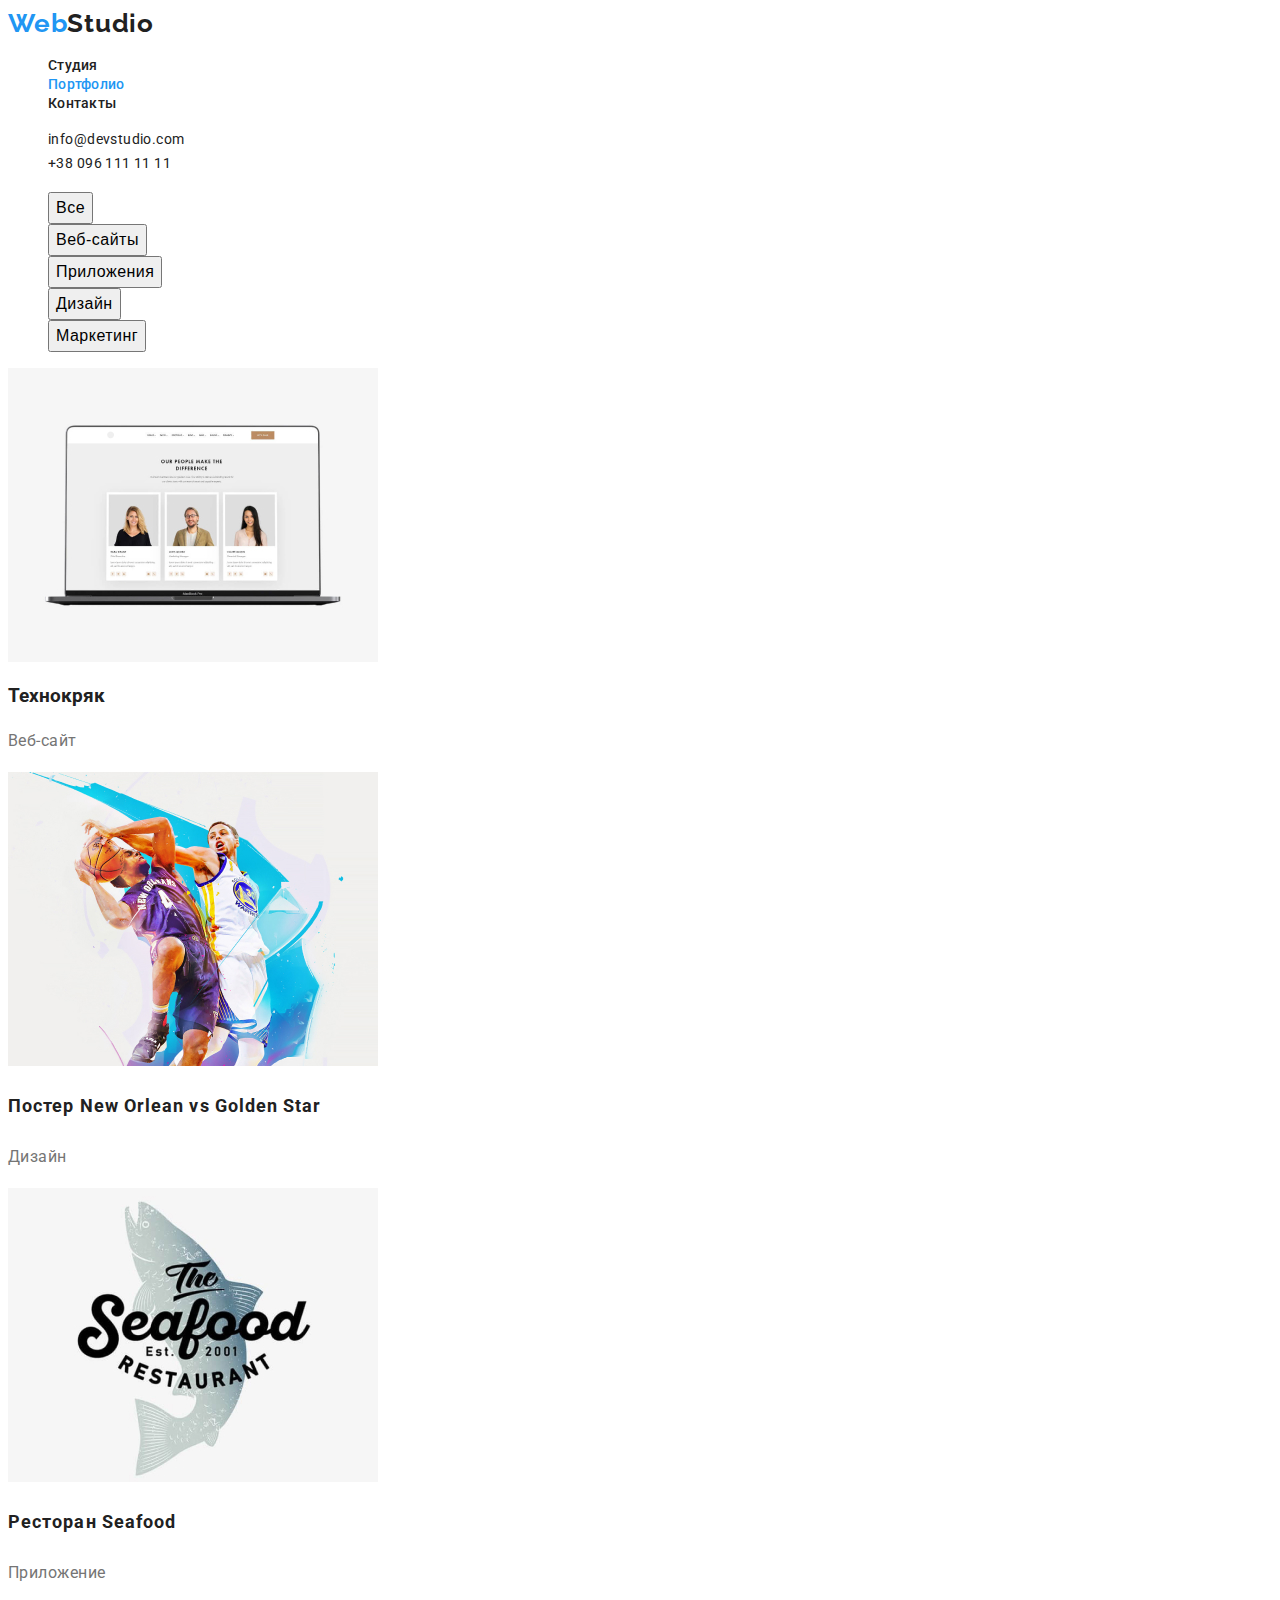
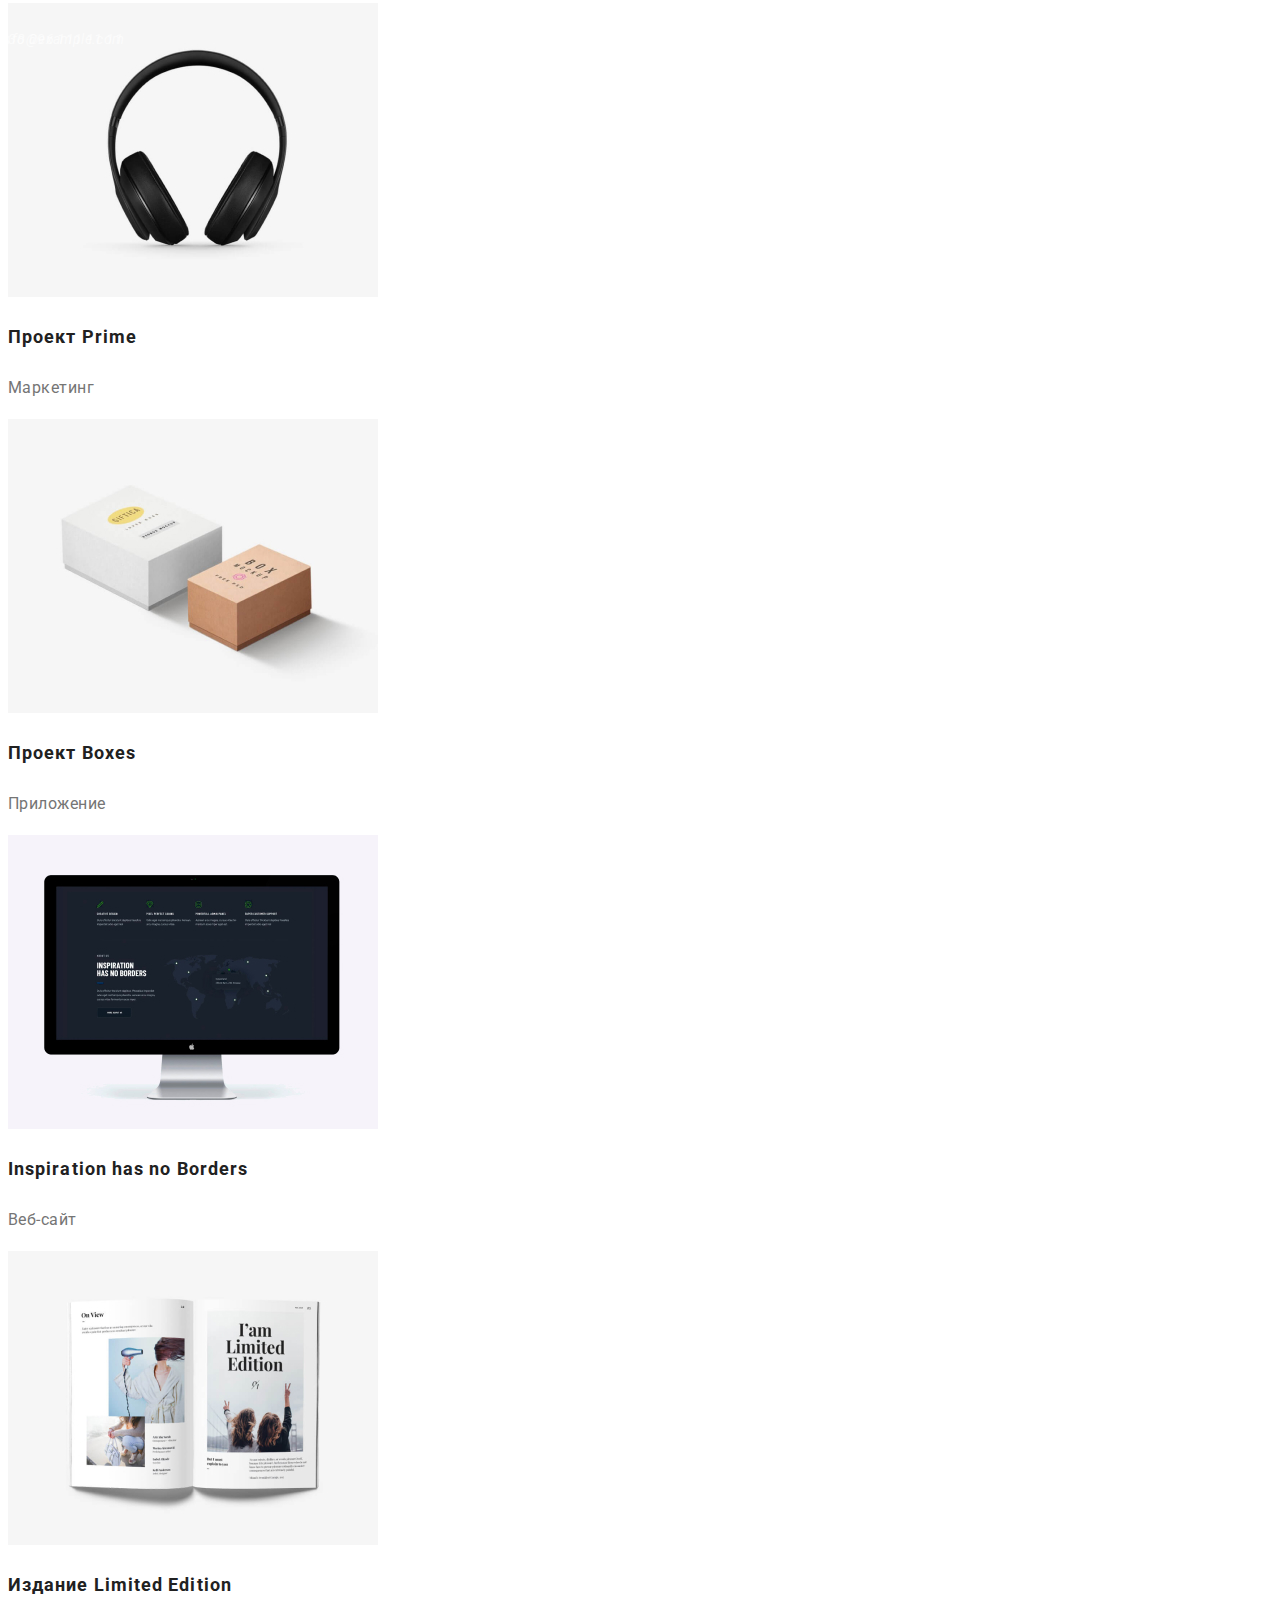
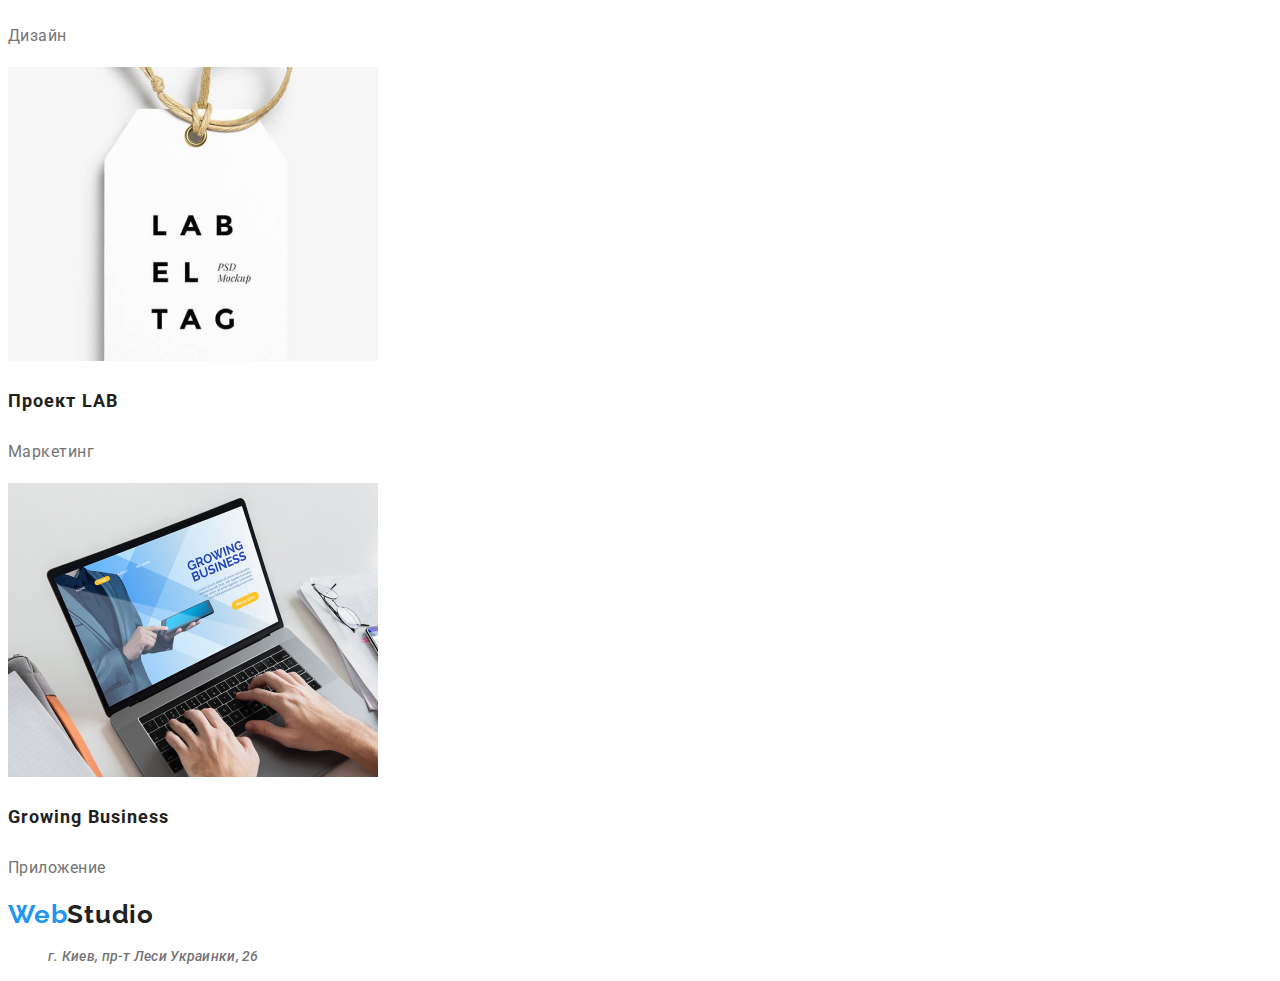
==== portfolio.html @ f572d0d4 "dz2 g1" ====
<!DOCTYPE html>
<html lang="ru">

<head>
    <meta charset="UTF-8">
    <meta http-equiv="X-UA-Compatible" content="IE=edge">
    <meta name="viewport" content="width=device-width, initial-scale=1.0">
    <title>WebStudio</title>
    <link rel="preconnect" href="https://fonts.gstatic.com">
    <link href="https://fonts.googleapis.com/css2?family=Raleway:wght@400;500;600;700&family=Roboto:wght@400;700&display=swap" rel="stylesheet">
    <link rel="stylesheet" href="./css/styles.css">
    <link rel="stylesheet" href="./css/portfolio.css">

</head>

<body>
    <!-- HEADER -->
    <header class="header">
        <nav class="navigation">
            <a class="logo link" href="./"> <span class="logo-span">Web</span>Studio</a>
        
            <ul class="menu list">
                <li class="menu-item">
                    <a class="menu-link link " href="./index.html">Студия</a>
                </li>
                <li class="menu-item">
                    <a class="menu-link link current" href="./portfolio.html">Портфолио</a>
                </li>
                <li class="menu-item">
                    <a class="menu-link link" href="#contact">Контакты</a>
                </li>
            </ul>
        </nav>
        
    <ul class="list">
        <li class="">
            <a class="mail-link link" href="mailto:info@devstudio.com">info@devstudio.com</a>
        </li>
        <li class="">
            <a class="tel-link link" href="tell:+380961111111">+38 096 111 11 11</a>
        </li>
    </ul>
    </header>

    <section>
        <div>
            <ul class="portfolio-btn-list list">
                <li class="portfolio-btn-item"><button class="portfolio-btn btn" type="button">Все</button></li>
                <li class="portfolio-btn-item"><button class="portfolio-btn btn" type="button">Веб-сайты</button></li>
                <li class="portfolio-btn-item"><button class="portfolio-btn btn" type="button">Приложения</button></li>
                <li class="portfolio-btn-item"><button class="portfolio-btn btn" type="button">Дизайн</button></li>
                <li class="portfolio-btn-item"><button class="portfolio-btn btn" type="button">Маркетинг</button></li>
            </ul>
        </div>
        <div>
            <div>
                <img src="./images/portfolio/img.jpg" alt="Веб-сайт Технокряк">
                <h3>Технокряк</h3>
                <p class="portfolio-image-decription">Веб-сайт</p>
            </div>
            <div>
                <img src="./images/portfolio/img(1).jpg" alt="Постер New Orlean vs Golden Star" height="294" width="370">
                <h3 class="portfolio-imeg-title" lang="en">Постер New Orlean vs Golden Star</h3>
                <p class="portfolio-image-decription">Дизайн</p>
            </div>
            <div>
                <img src="./images/portfolio/img(2).jpg" alt="Приложение Ресторан Seafood" height="294" width="370">
                <h3 class="portfolio-imeg-title">Ресторан Seafood</h3>
                <p class="portfolio-image-decription">Приложение</p>
            </div>
            <div>
                <img src="./images/portfolio/img(3).jpg" alt="Проект Prime" height="294" width="370">
                <h3 class="portfolio-imeg-title">Проект Prime</h3>
                <p class="portfolio-image-decription">Маркетинг</p>
            </div>
            <div>
                <img src="./images/portfolio/img(4).jpg" alt="Приложение Проект Boxes" height="294" width="370">
                <h3 class="portfolio-imeg-title">Проект Boxes</h3>
                <p class="portfolio-image-decription">Приложение</p>
            </div>
            <div>
                <img src="./images/portfolio/img(5).jpg" alt="Веб-сайт Inspiration has no Borders" height="294" width="370">
                <h3 class="portfolio-imeg-title" lang="en">Inspiration has no Borders</h3>
                <p class="portfolio-image-decription">Веб-сайт</p>
            </div>
            <div>
                <img src="./images/portfolio/img(6).jpg" alt="Издание Limited Edition" height="294" width="370">
                <h3 class="portfolio-imeg-title">Издание Limited Edition</h3>
                <p class="portfolio-image-decription">Дизайн</p>
            </div>
            <div>
                <img src="./images/portfolio/img(7).jpg" alt="Проект LAB" height="294" width="370">
                <h3 class="portfolio-imeg-title">Проект LAB</h3>
                <p class="portfolio-image-decription">Маркетинг</p>
            </div>
            <div>
                <img src="./images/portfolio/img(8).jpg" alt="Приложение Growing Business" height="294" width="370">
                <h3 class="portfolio-imeg-title">Growing Business</h3>
                <p class="portfolio-image-decription">Приложение</p>
            </div>
        </div>   
            
        
        
    </section>

    <!-- FOOTER -->
    <footer>
        <a class="logo link" href="./"> <span class="logo-span">Web</span>Studio</a>

        <!-- CONTACT INFORMATION -->
        <address id="contact">
            <ul class="list">
                <li class=""><a class="address-link link" href="https://goo.gl/maps/P6TTpQ2vvZoRG6vYA" target="_blank" rel="noopener noreferrer">г. Киев, пр-т Леси Украинки, 26</a></li>
                <li class=""><a class="mail-link link footer" href="mailto:info@example.com">info@example.com</a></li>
                <li class=""><a class="tel-link link footer" href="tell:+380961111111">+38 096 111 11 11</a></li>
            </ul>
        </address>
    </footer>     

</body>
</html>
---- css/styles.css ----
:root {
    --main-font: "Roboto", sans-serif;;
    --secondary-font: "Raleway", sans-serif;
    --accent-color: #2196F3;
    --main-color: #212121;
    --description-color: #757575;
    
  }

  .list {
    list-style: none;
  }
  
  .link {
    text-decoration: none;
    color: var(--main-color);
  }
  
  body {
    font-family: var(--main-font);
    font-weight: 400;
    color: var(--main-color);
  }

/* ============= HEADER ============= */

.menu-link {
    font-weight: 500;
    font-size: 14px;
    line-height: 1.14;
    letter-spacing: 0.02em;
}

.tel-link,
.mail-link {
    font-size: 14px;
    line-height: 1.71;
    letter-spacing: 0.03em;
}

.menu-link:hover,
.menu-link:focus {
  color: var(--accent-color);
}

.mail-link:hover,
.mail-link:focus {
    color: var(--accent-color);
}

.tel-link:hover,
.tel-link:focus {
    color: var(--accent-color);
}

.menu-link.current {
    color: var(--accent-color);
}

.logo {
    font-family: var(--secondary-font);
    font-weight: 700;
    font-size: 26px;
    line-height: 31px;
    letter-spacing: 0.03em;
}

.logo-span {
    color: var(--accent-color);
}

.menu.list {
    cursor: pointer;
}

/* ============= END HEADER ============= */

/* ============= HERO ============= */
.hero-title {
    font-weight: 900;
    font-size: 44px;
    line-height: 1.36;
    text-align: center;
    letter-spacing: 0.06em;
    text-transform: uppercase;
    
}

.modal-btn {
    font-weight: 700;
    font-size: 16px;
    line-height: 1.88;
    display: flex;
    align-items: center;
    text-align: center;
    letter-spacing: 0.06em;
    background-color: var(--accent-color);
    cursor: pointer;
}

.btn:hover,
.btn:focus {
    background-color: #188CE8;
    color: #FFFFFF;
}

/* ============= END HERO ============= */

/* ============= SERVICES ============= */

.services-title {
    font-weight: 700;
    font-size: 14px;
    line-height: 1.14;
    letter-spacing: 0.03em;
    text-transform: uppercase;
    
}

.services-description {
    font-size: 14px;
    line-height: 1.71;
    letter-spacing: 0.03em;
    color: var(--description-color);
}

/* ============= END SERVICES ============= */

/* ============= ABOUT ============= */

.about-title {
    font-weight: 700;
    font-size: 36px;
    line-height: 1.17;
    text-align: center;
    letter-spacing: 0.03em;
}

/* ============= END ABOUT ============= */

/* ============= TEAM ============= */

.team-title {
    font-weight: bold;
    font-size: 36px;
    line-height: 1.17;
    text-align: center;
    letter-spacing: 0.03em;
}

.team-name-title {
    font-weight: 500;
    font-size: 16px;
    line-height: 1.19;
    text-align: center;
    letter-spacing: 0.03em;
}

.team-description {
    font-size: 16px;
    line-height: 1.19;
    text-align: center;
    letter-spacing: 0.03em;
    color: var(--description-color);
}

/* ============= END TEAM ============= */

/* ============= FOOTER ============= */

.mail-link.footer,
.tel-link.footer {
    color: rgba(255, 255, 255, 0.6);
}
.address-link {
    font-weight: 500;
    font-size: 14px;
    line-height: 1.14;
    letter-spacing: 0.02em;
    color: #757575;
}

.footer {
    position: absolute;
    width: 1600px;
    height: 252px;
    left: 0px;
    top: 1628px;
    background-color: ;

    /*filter: drop-shadow(0px 4px 4px rgba(0, 0, 0, 0.25));
}

/* ============= END FOOTER ============= */

/* ============= CONTACT INFORMATION ============= */

/* =============  CONTACT INFORMATION ============= */
---- css/portfolio.css ----
/* ============= PORTFOLIO PAGE ============= */

.portfolio-btn {
    font-weight: 500;
    font-size: 16px;
    line-height: 1.63;
    text-align: center;
    letter-spacing: 0.03em;
    cursor: pointer;
}

.portfolio-imeg-title {
    font-weight: 700;
    font-size: 18px;
    line-height: 2;
    letter-spacing: 0.06em;
}

.portfolio-image-decription {
    font-size: 16px;
    line-height: 1.87;
    letter-spacing: 0.03em;

    color: var(--description-color);
}

/* ============= END PORTFOLIO PAGE ============= */
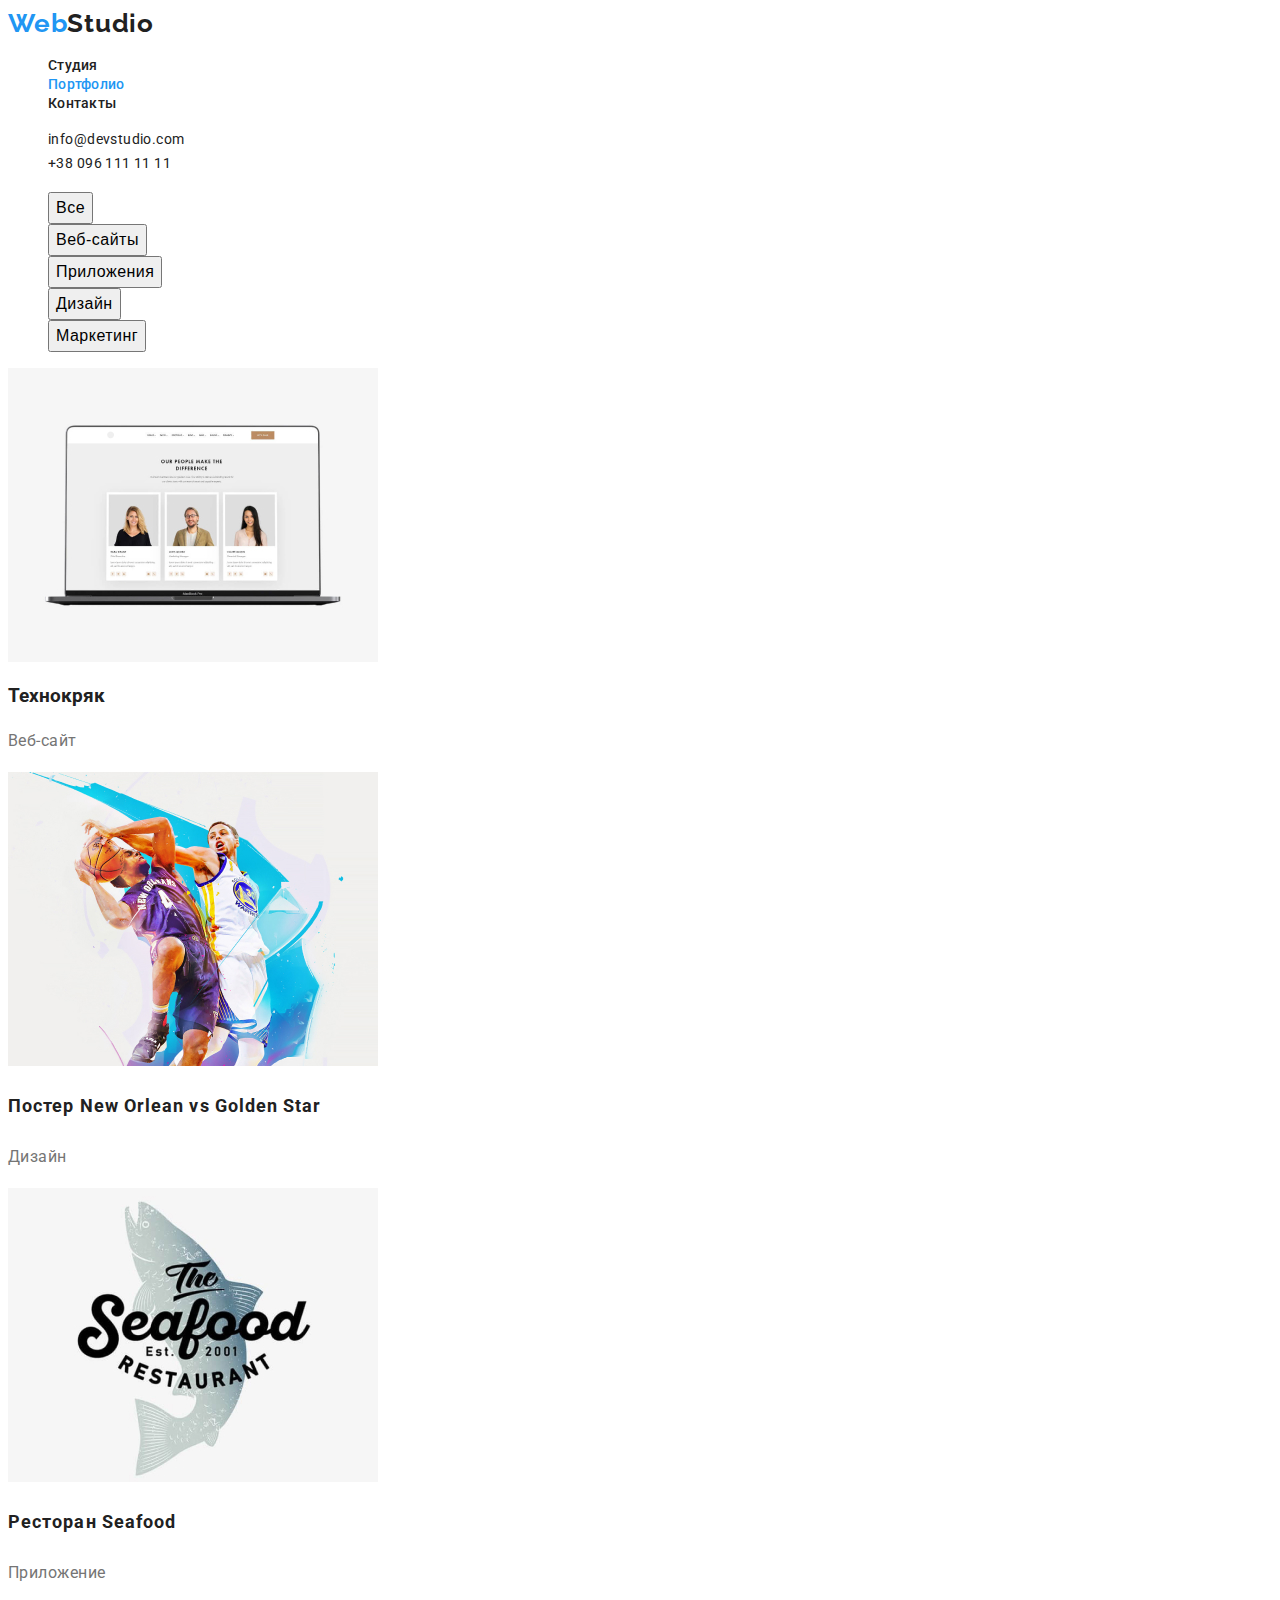
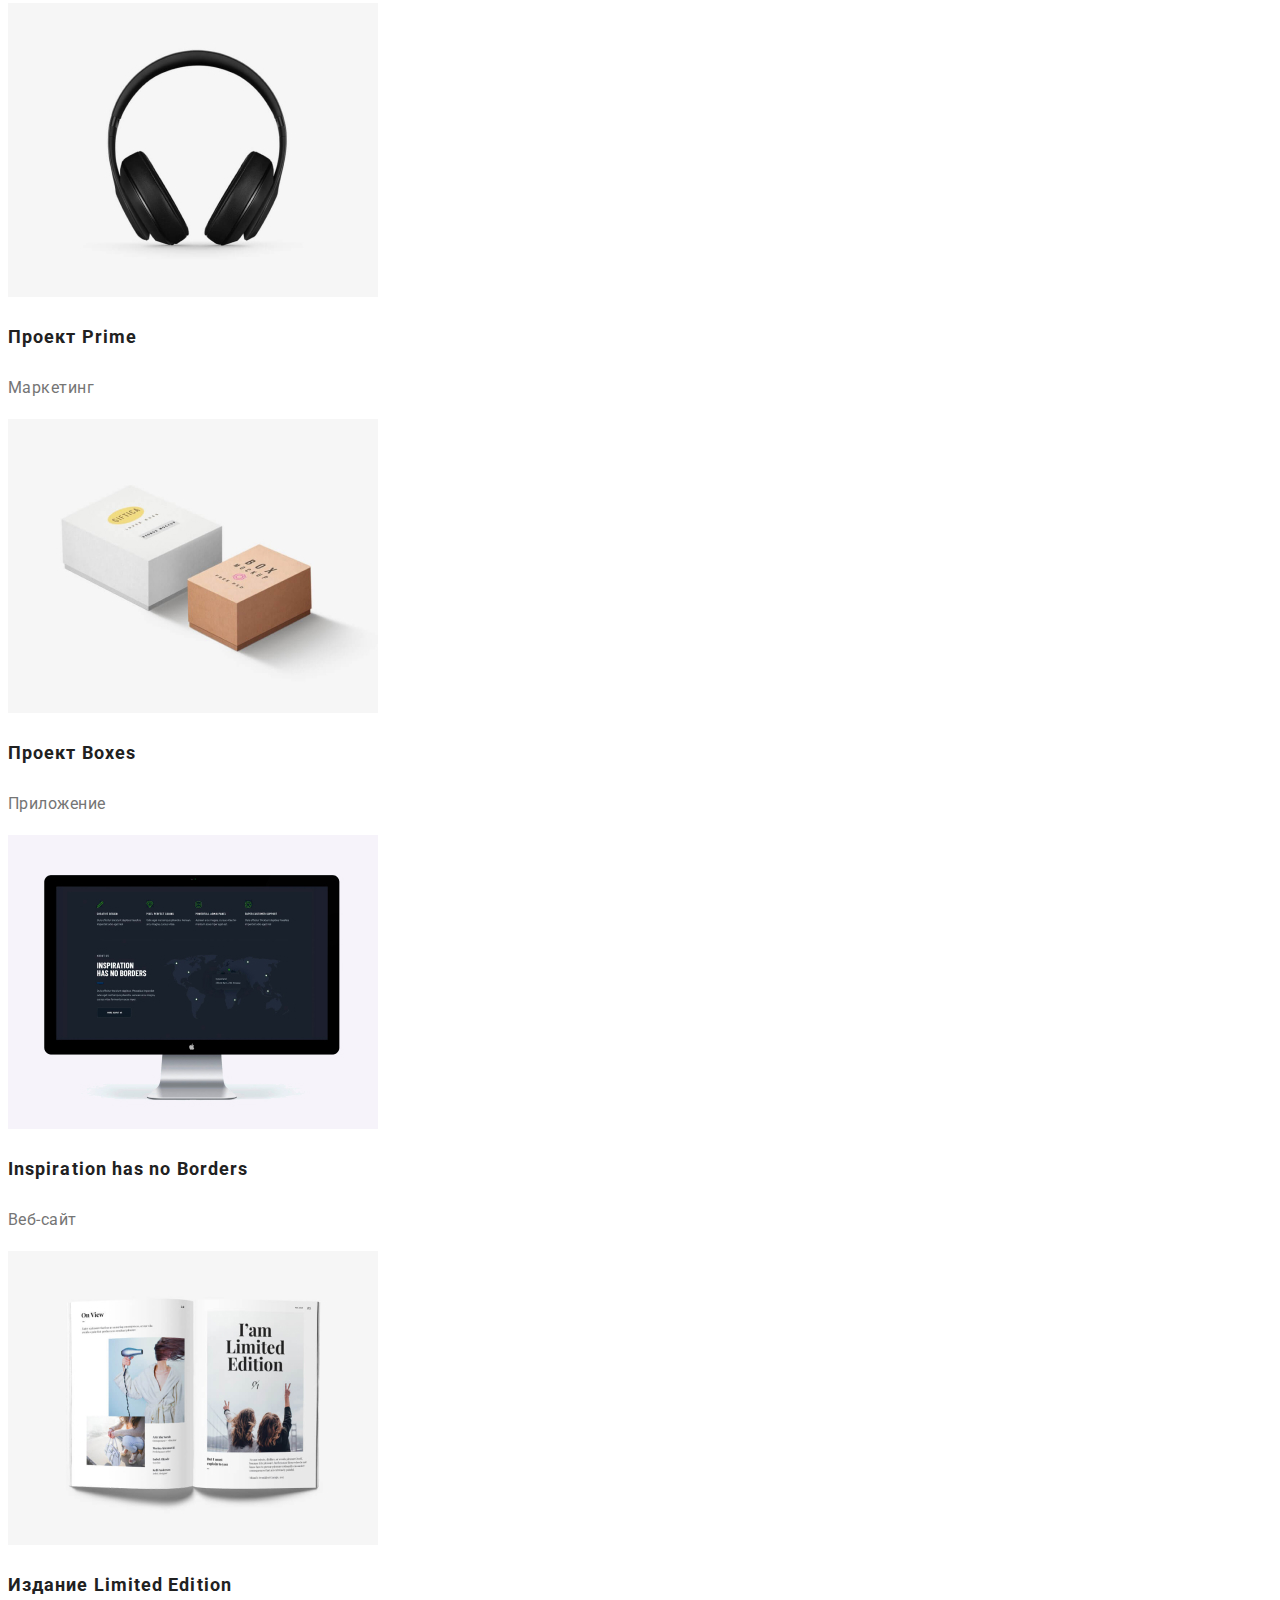
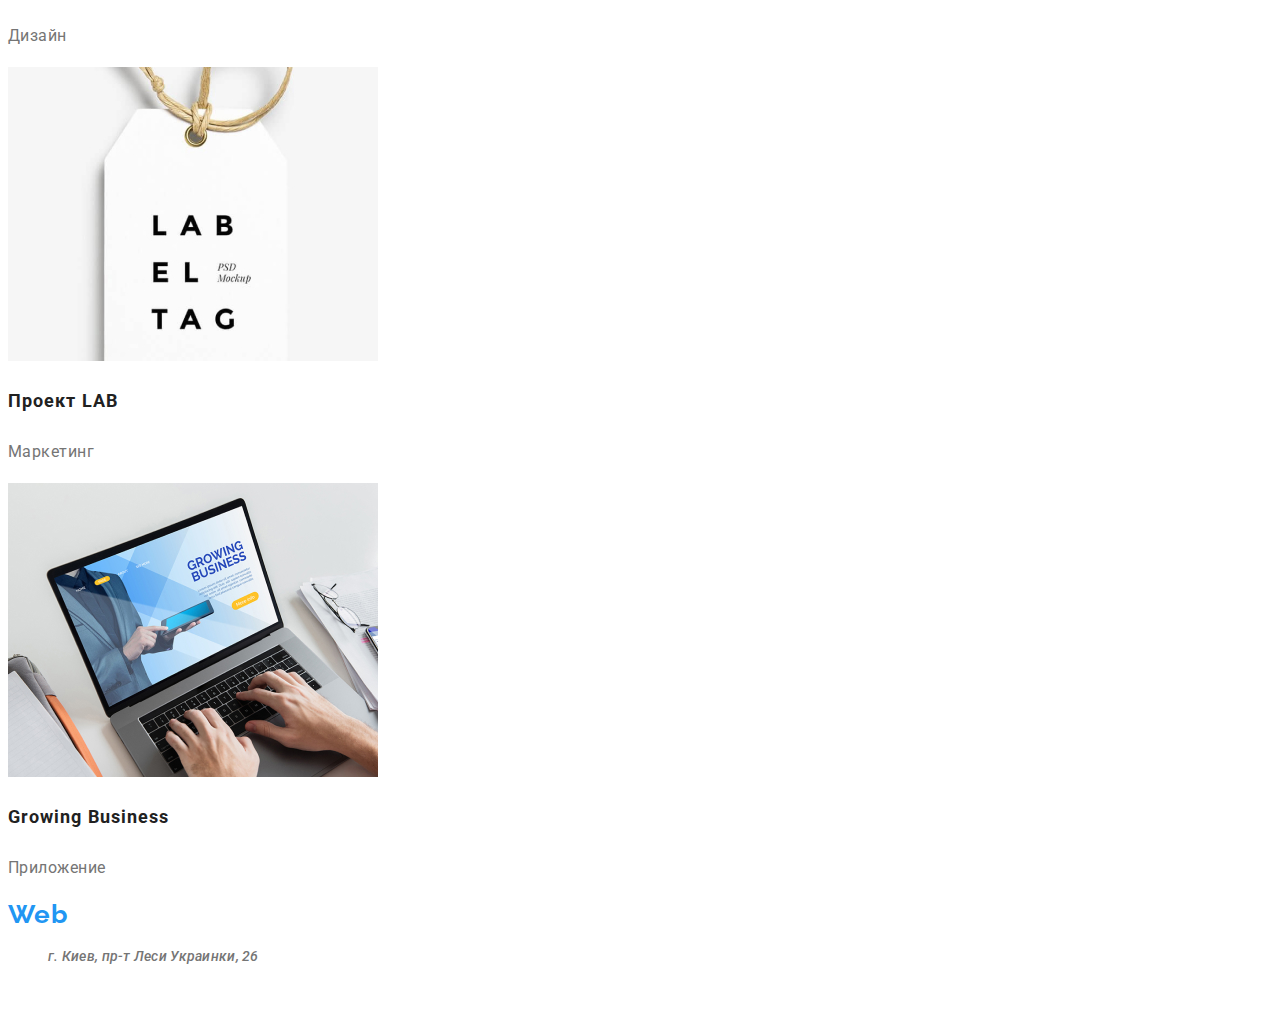
==== commit 3fc3ceec: "dz2 g5" ====
--- a/portfolio.html
+++ b/portfolio.html
@@ -106,10 +106,10 @@
 
     <!-- FOOTER -->
     <footer>
-        <a class="logo link" href="./"> <span class="logo-span">Web</span>Studio</a>
+        <a class="logo link current" href="./"> <span class="logo-span">Web</span>Studio</a>
 
         <!-- CONTACT INFORMATION -->
-        <address id="contact">
+        <address>
             <ul class="list">
                 <li class=""><a class="address-link link" href="https://goo.gl/maps/P6TTpQ2vvZoRG6vYA" target="_blank" rel="noopener noreferrer">г. Киев, пр-т Леси Украинки, 26</a></li>
                 <li class=""><a class="mail-link link footer" href="mailto:info@example.com">info@example.com</a></li>
--- a/css/styles.css
+++ b/css/styles.css
@@ -180,15 +180,8 @@
     color: #757575;
 }
 
-.footer {
-    position: absolute;
-    width: 1600px;
-    height: 252px;
-    left: 0px;
-    top: 1628px;
-    background-color: ;
-
-    /*filter: drop-shadow(0px 4px 4px rgba(0, 0, 0, 0.25));
+.logo.current {
+    color: #FFFFFF;
 }
 
 /* ============= END FOOTER ============= */
